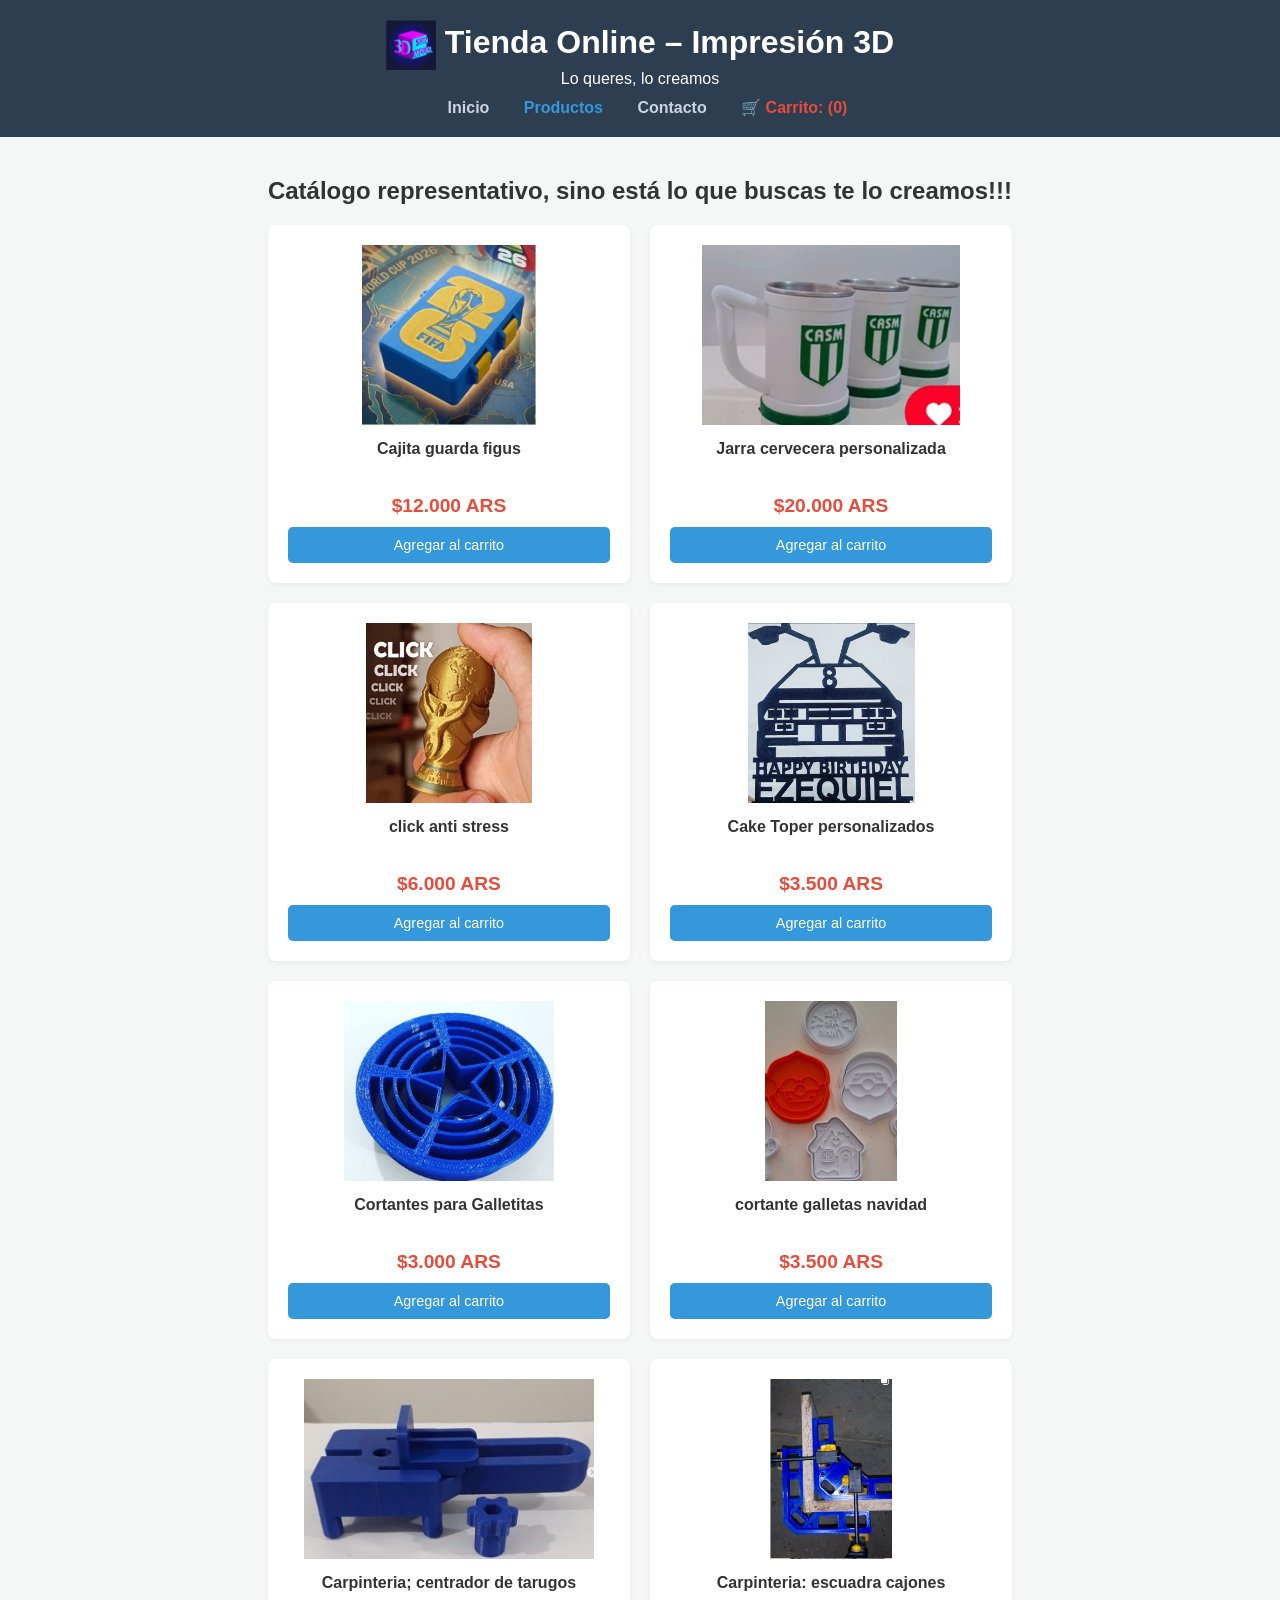
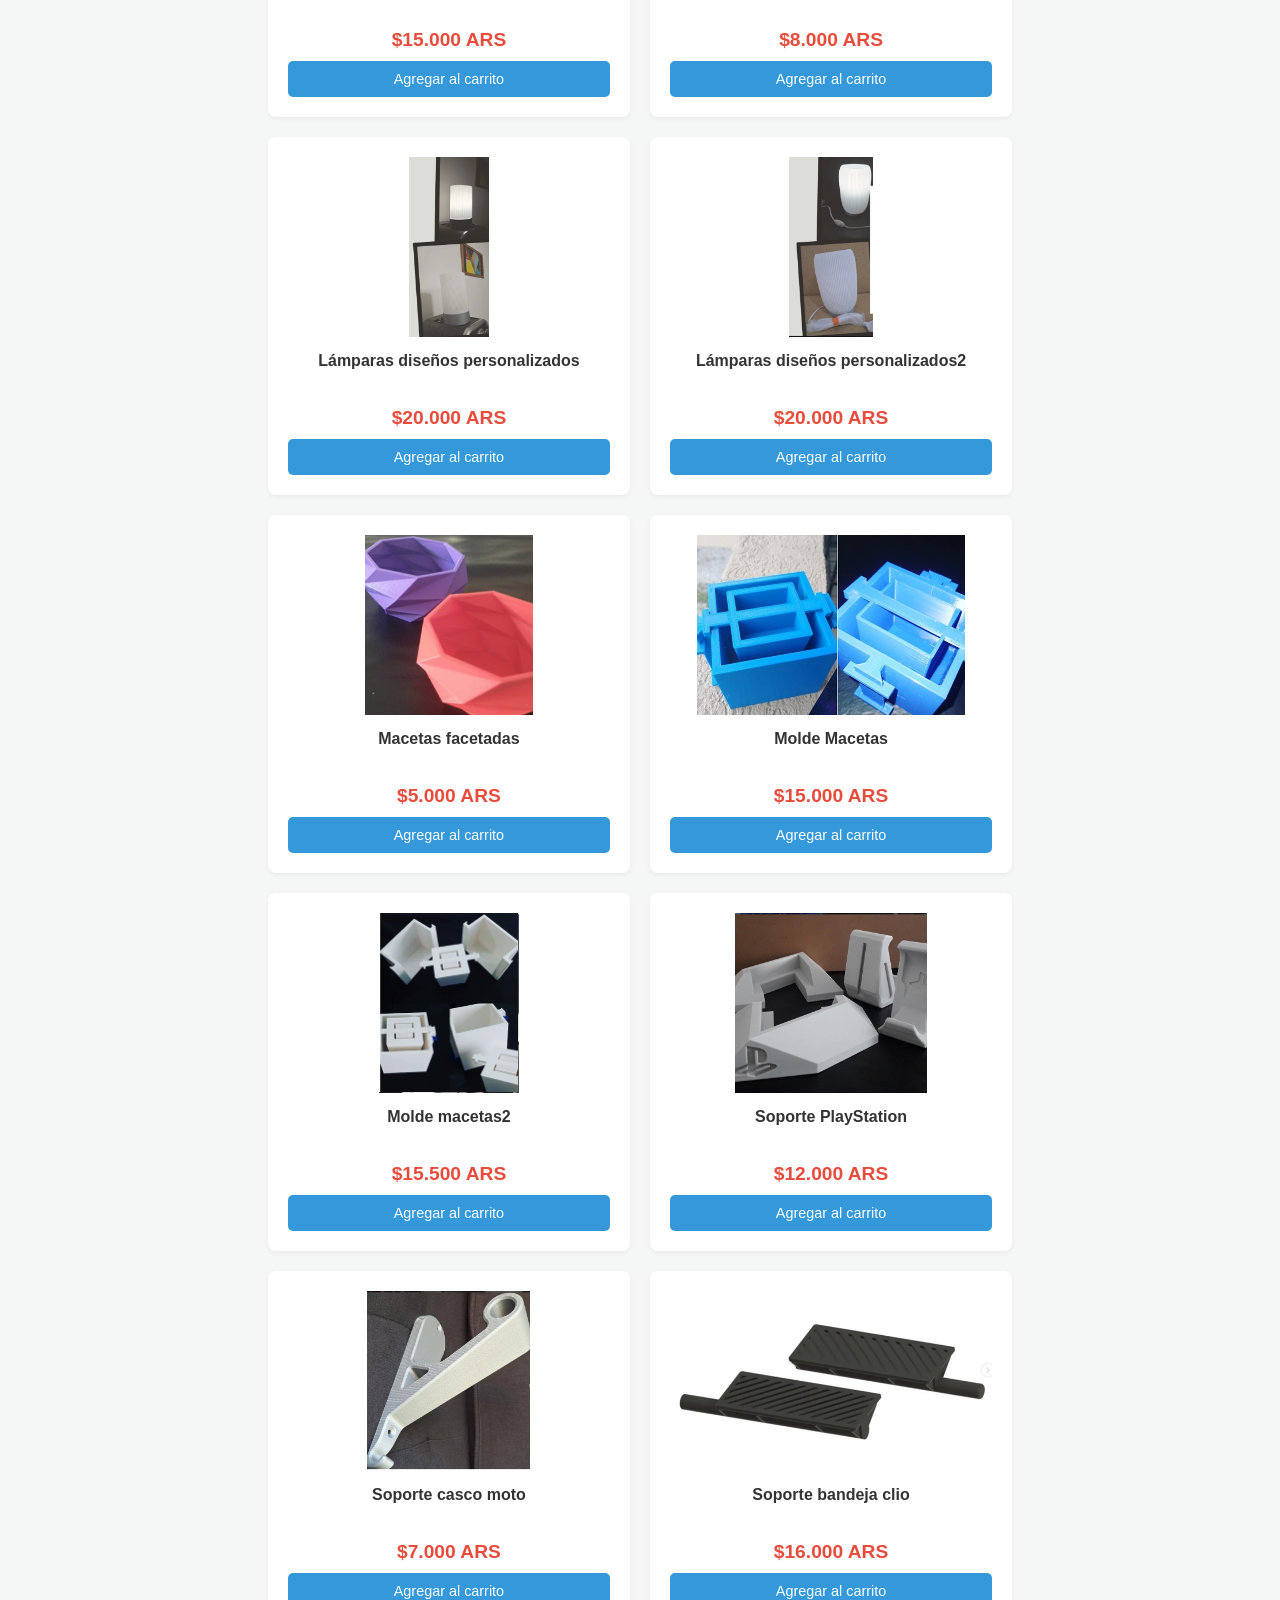
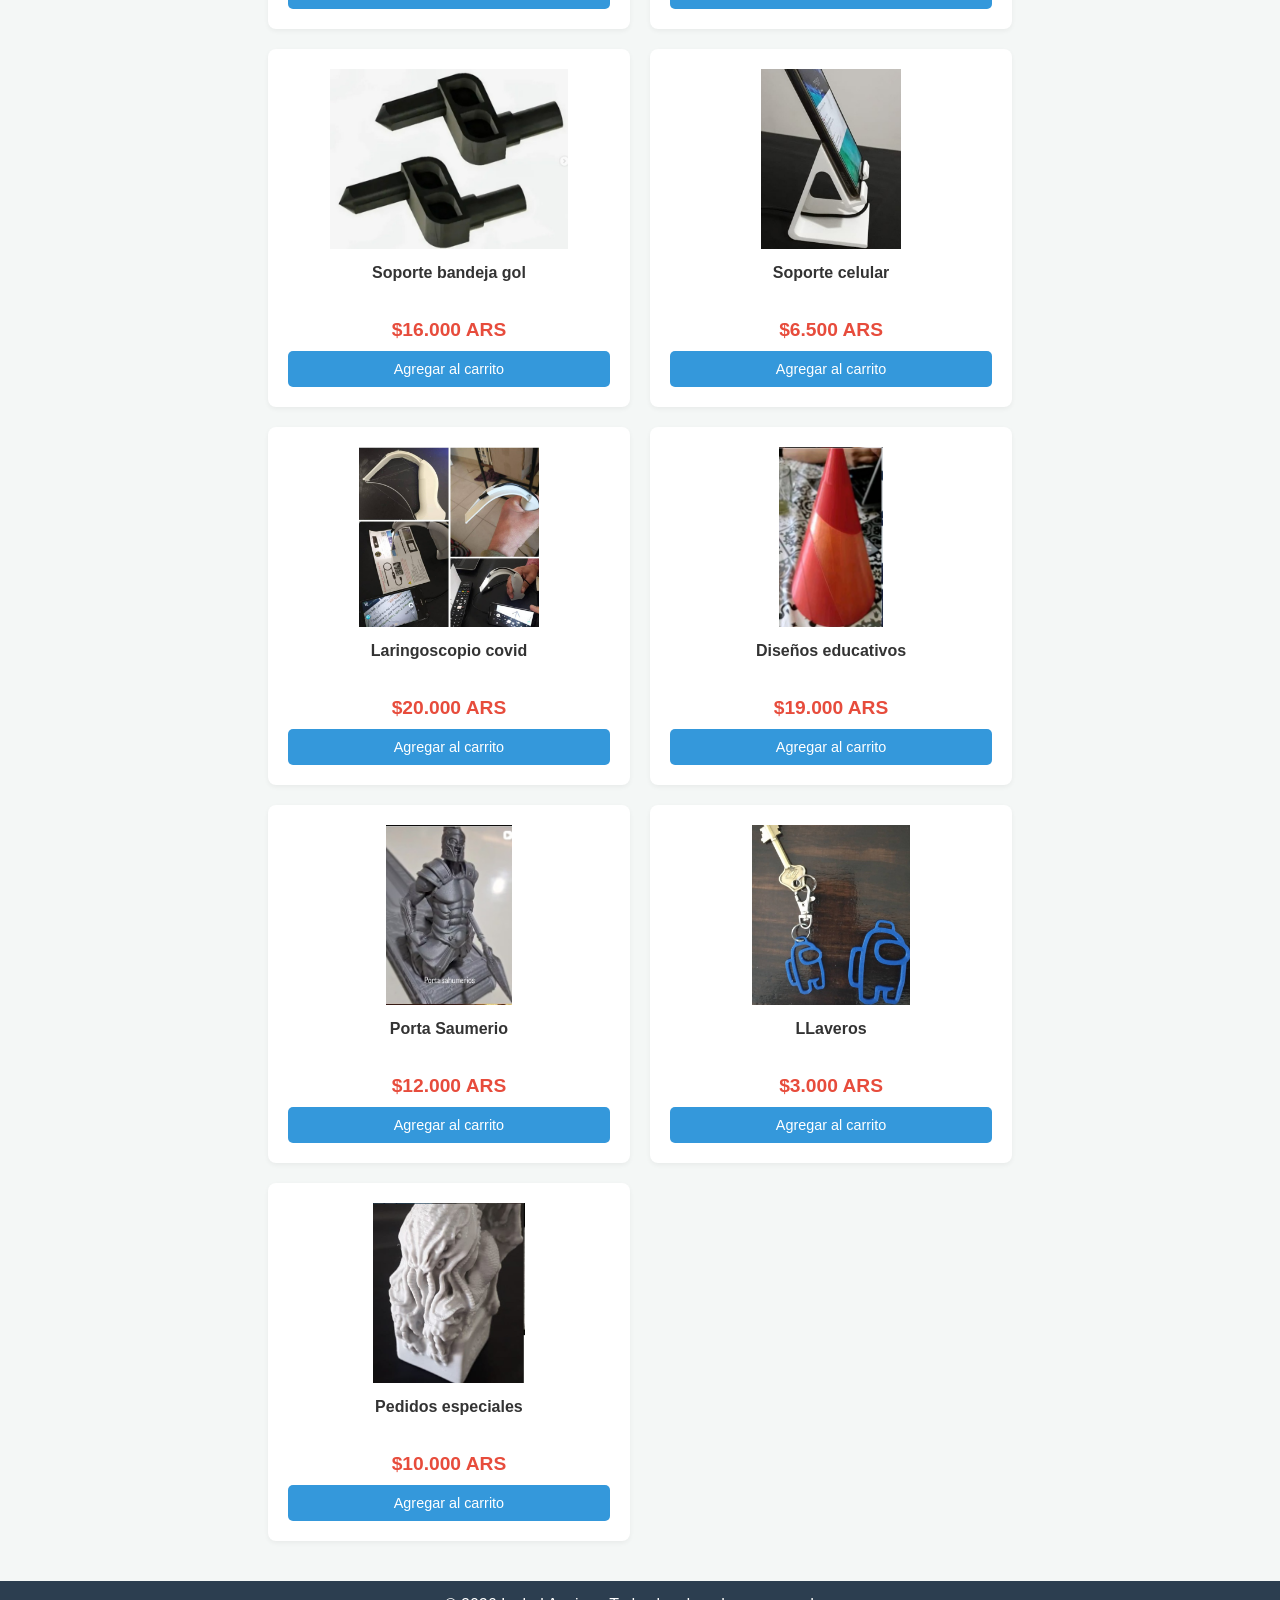
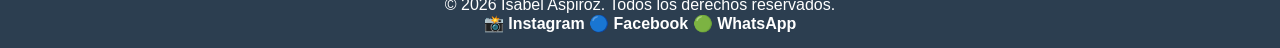
==== tienda.html @ 47d0d699 "Proyecto Impresion 3D terminado." ====
<!DOCTYPE html>
<html lang="es">
<head>
    <meta charset="UTF-8">
    <meta name="viewport" content="width=device-width, initial-scale=1.0">
    <title>Mi Tienda — Productos</title>
    <link rel="stylesheet" href="styles.css">
</head>
<body>
    <header>
        <h1><img src="logopagina.jpg" alt="Logo Tienda Online" style="height: 50px; vertical-align: middle;">
        Tienda Online – Impresión 3D
        </h1>
        <p class="subtitle">Lo queres, lo creamos</p>
        <nav>
            <a href="index.html">Inicio</a>
            <a href="tienda.html" class="active">Productos</a>
            <a href="contacto.html">Contacto</a>
            <span id="cart-counter" style="color: #e74c3c; font-weight: bold; margin-left: 15px;">🛒 Carrito: (0)</span>
        </nav>
    </header>

    <main class="container">
        <h2>Catálogo representativo, sino está lo que buscas te lo creamos!!!</h2>
        <div id="product-container" class="product-grid">
            <p class="loading">Cargando catálogo tecnológico desde la API...</p>
        </div>
    </main>

    <footer>
        <div class="footer-content">
             <p>&copy; 2026 Isabel Aspiroz. Todos los derechos reservados.</p>
            <div class="footer-socials">
                <a href="https://www.instagram.com/3d_sanmiguel/?hl=es" target="_blank" aria-label="Instagram" style="color: #ffffff !important; text-decoration: none; font-weight: bold;">  📸   Instagram</a>
                <a href="https://www.facebook.com/Techpul18/about" target="_blank" aria-label="Facebook" style="color: #ffffff !important; text-decoration: none; font-weight: bold;">  🔵   Facebook</a>
                <a href="https://wa.me/1161454808" target="_blank" aria-label="WhatsApp" style="color: #ffffff !important; text-decoration: none; font-weight: bold;">  🟢   WhatsApp</a>
            </div>
        </div>
    </footer>
    <script src="script.js"></script>
</body>
</html>
---- styles.css ----
* {
    box-sizing: border-box;
    margin: 0;
    padding: 0;
    font-family: 'Segoe UI', Tahoma, Geneva, Verdana, sans-serif;
}

body {
    background-color: #f4f7f6;
    color: #333;
    display: flex;
    flex-direction: column;
    min-height: 100vh;
}

header {
    background-color: #2c3e50;
    color: white;
    padding: 20px;
    text-align: center;
}

nav {
    margin-top: 10px;
}

nav a {
    color: #cbd5e1;
    text-decoration: none;
    margin: 0 15px;
    font-weight: bold;
}

nav a.active, nav a:hover {
    color: #3498db;
}

.container {
    max-width: 1000px;
    margin: 40px auto;
    padding: 0 20px;
    flex: 1;
}

.hero {
    background-color: white;
    padding: 40px;
    border-radius: 8px;
    text-align: center;
    box-shadow: 0 4px 6px rgba(0,0,0,0.1);
}

.btn {
    display: inline-block;
    background-color: #3498db;
    color: white;
    padding: 10px 20px;
    text-decoration: none;
    border-radius: 5px;
    margin-top: 15px;
    border: none;
    cursor: pointer;
    transition: background-color 0.3s ease; /* Se le agregó la transición suave */
}

.product-grid {
    display: grid;
    grid-template-columns: repeat(auto-fit, minmax(250px, 1fr));
    gap: 20px;
    margin-top: 20px;
}

.product-card {
    background-color: white;
    padding: 20px;
    border-radius: 8px;
    box-shadow: 0 2px 5px rgba(0,0,0,0.05);
    text-align: center;
}

.price {
    display: block;
    color: #e74c3c;
    font-size: 1.2rem;
    font-weight: bold;
    margin-top: 10px;
}

.contact-form {
    background-color: white;
    padding: 30px;
    border-radius: 8px;
    box-shadow: 0 2px 5px rgba(0,0,0,0.05);
    max-width: 500px;
    margin: 0 auto;
}

.form-group {
    margin-bottom: 15px;
}

.form-group label {
    display: block;
    margin-bottom: 5px;
    font-weight: bold;
}

.form-group input {
    width: 100%;
    padding: 10px;
    border: 1px solid #ccc;
    border-radius: 4px;
}

.form-message {
    text-align: center;
    margin-top: 15px;
    font-weight: bold;
}

footer {
    background-color: #2c3e50;
    color: white;
    text-align: center;
    padding: 15px;
    margin-top: auto;
}
.img-wrapper {
    width: 100%;
    height: 180px;
    display: flex;
    justify-content: center;
    align-items: center;
    background-color: white;
    margin-bottom: 15px;
    overflow: hidden;
}

.img-wrapper img {
    max-width: 100%;
    max-height: 100%;
    object-fit: contain;
}

.product-card h3 {
    font-size: 1rem;
    height: 45px;
    overflow: hidden;
    text-overflow: ellipsis;
    display: -webkit-box;
    -webkit-line-clamp: 2;
    -webkit-box-orient: vertical;
    margin-bottom: 10px;
}

.btn-cart {
    width: 100%;
    font-size: 0.9rem;
    margin-top: 10px;
}

.loading, .error {
    grid-column: 1 / -1;
    text-align: center;
    font-size: 1.2rem;
    padding: 40px;
}
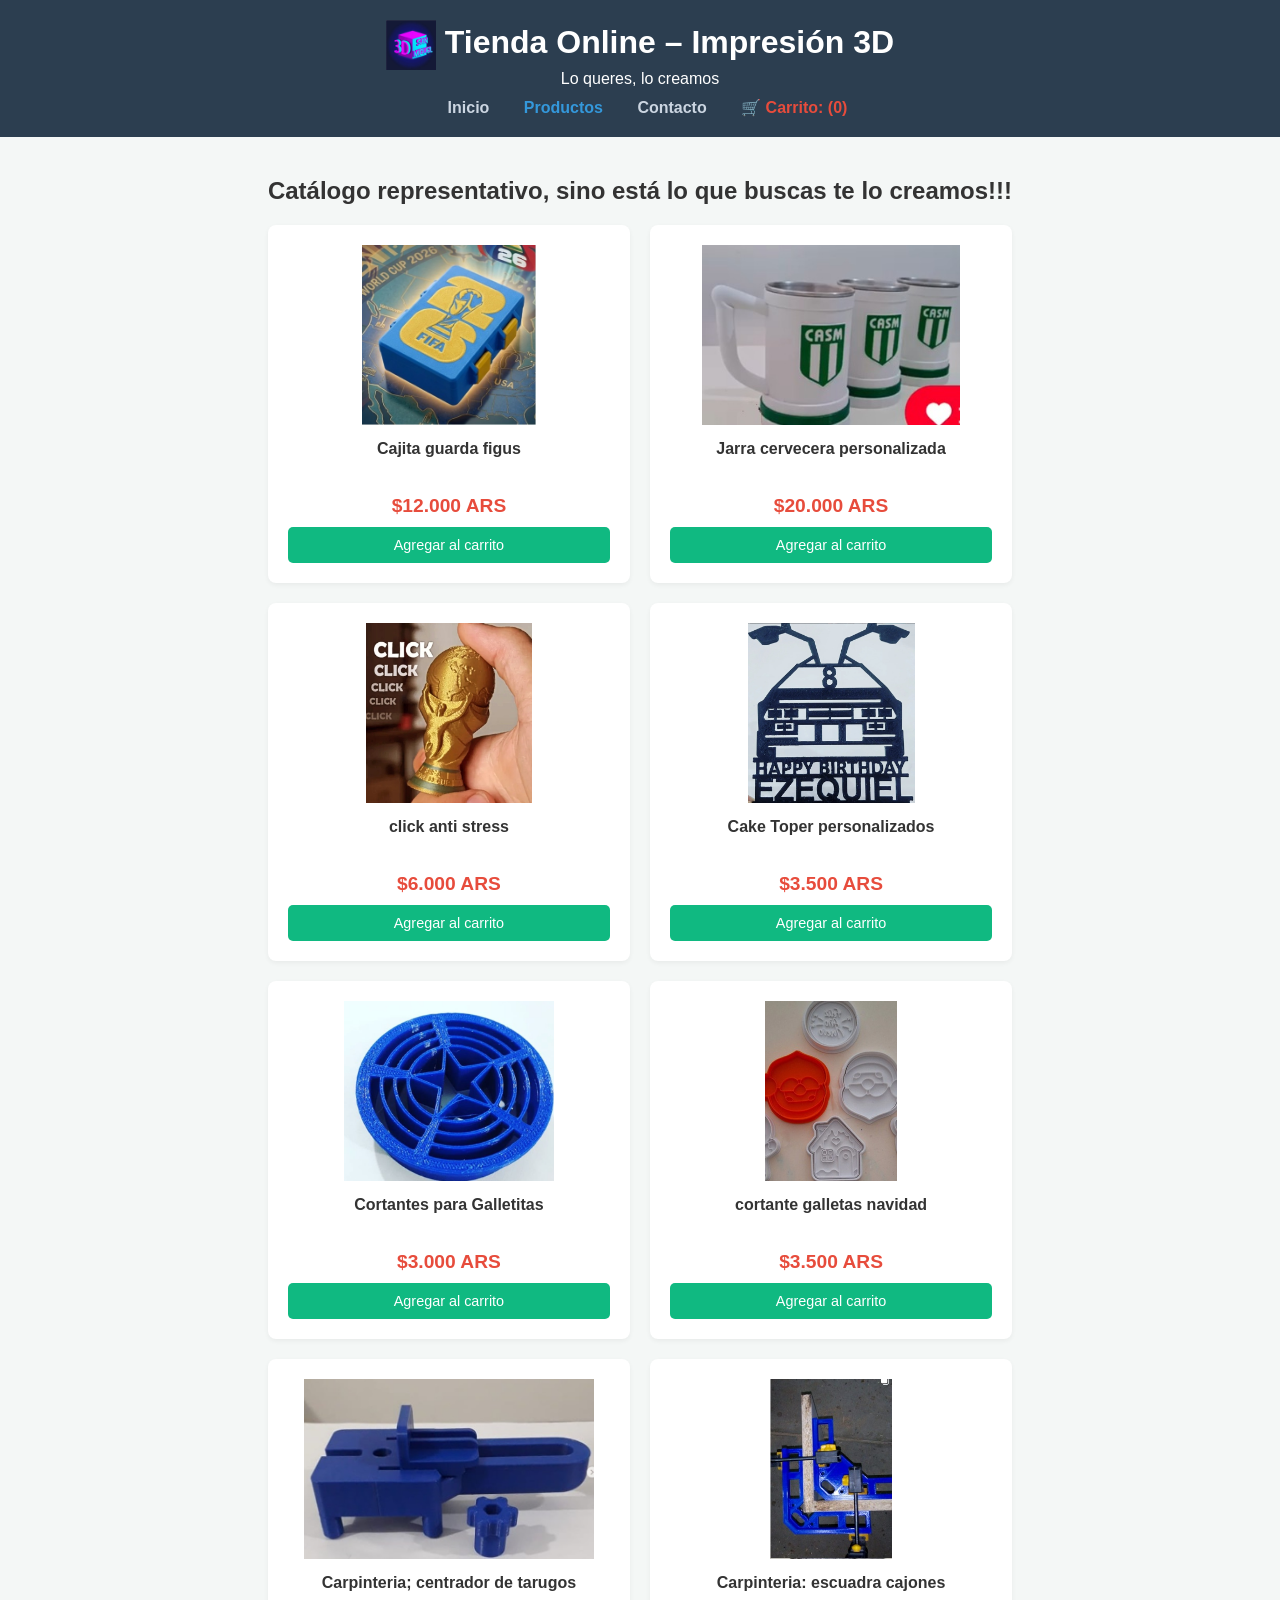
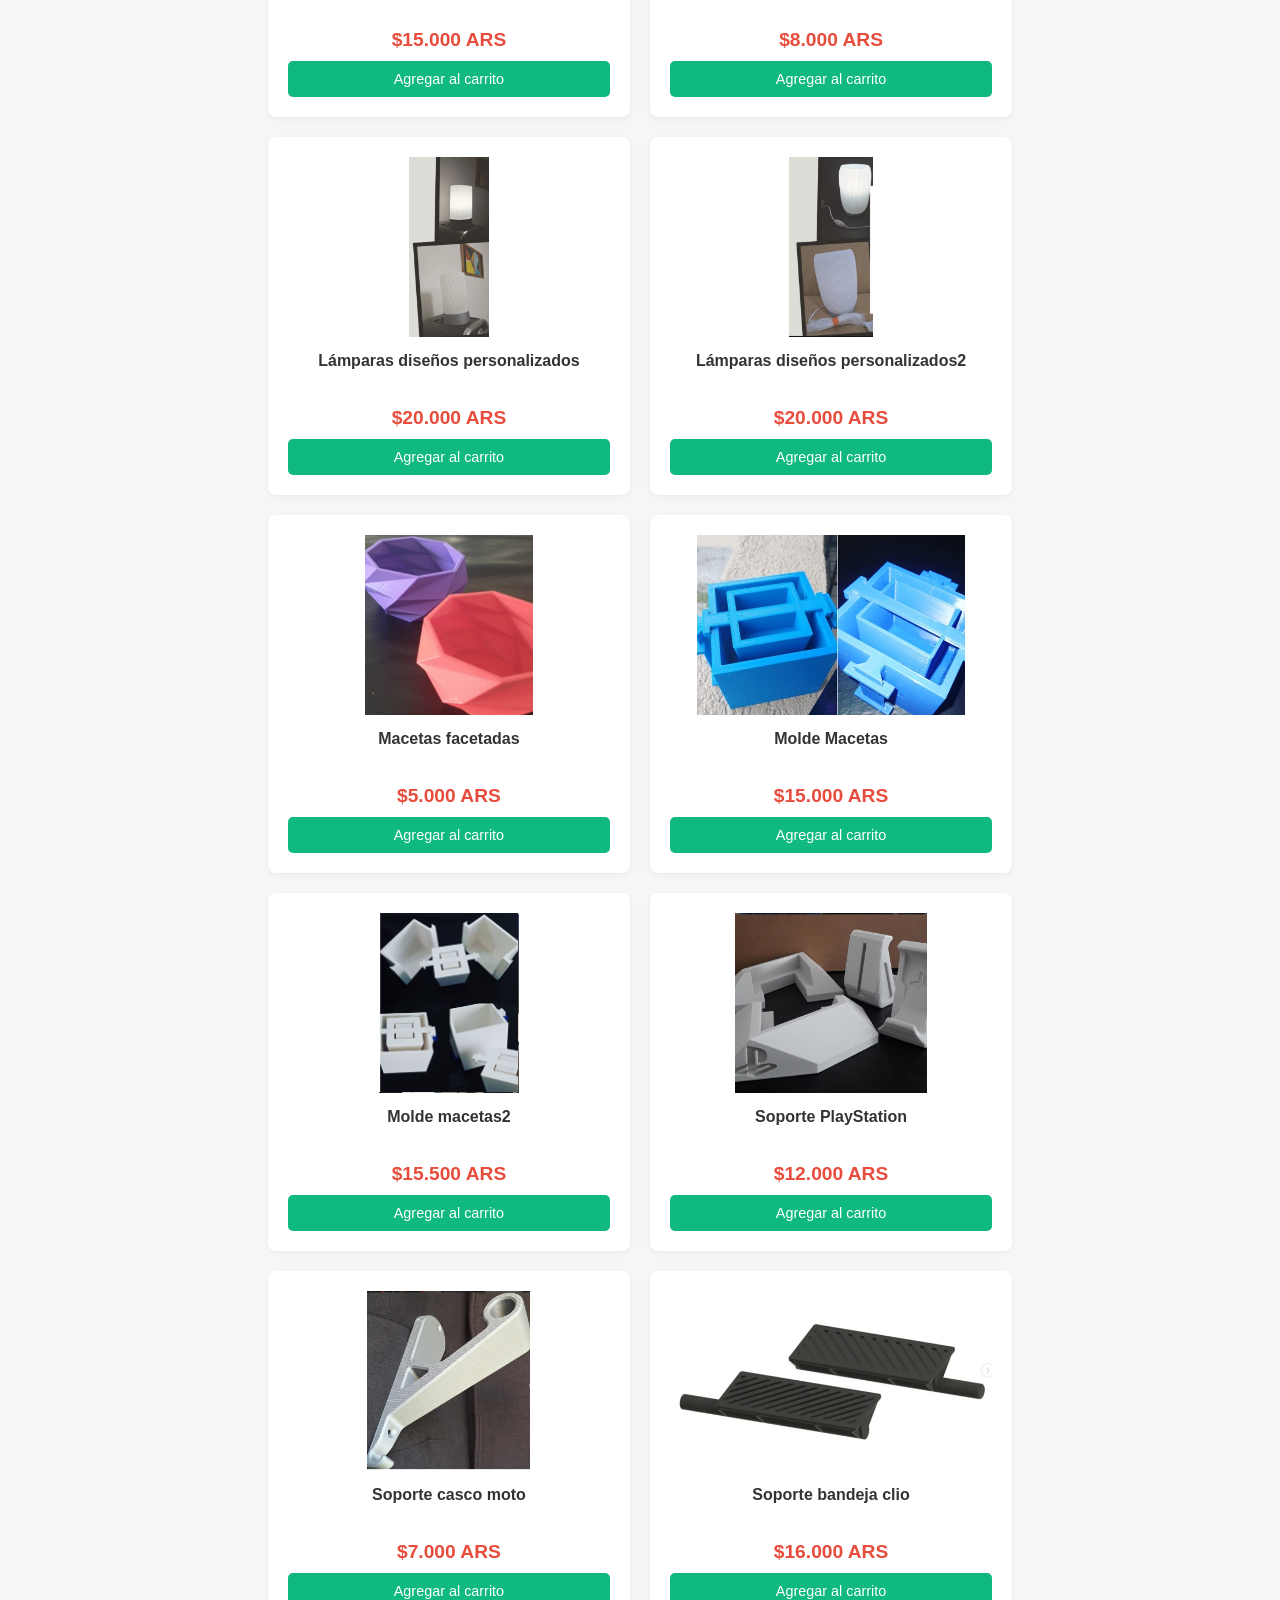
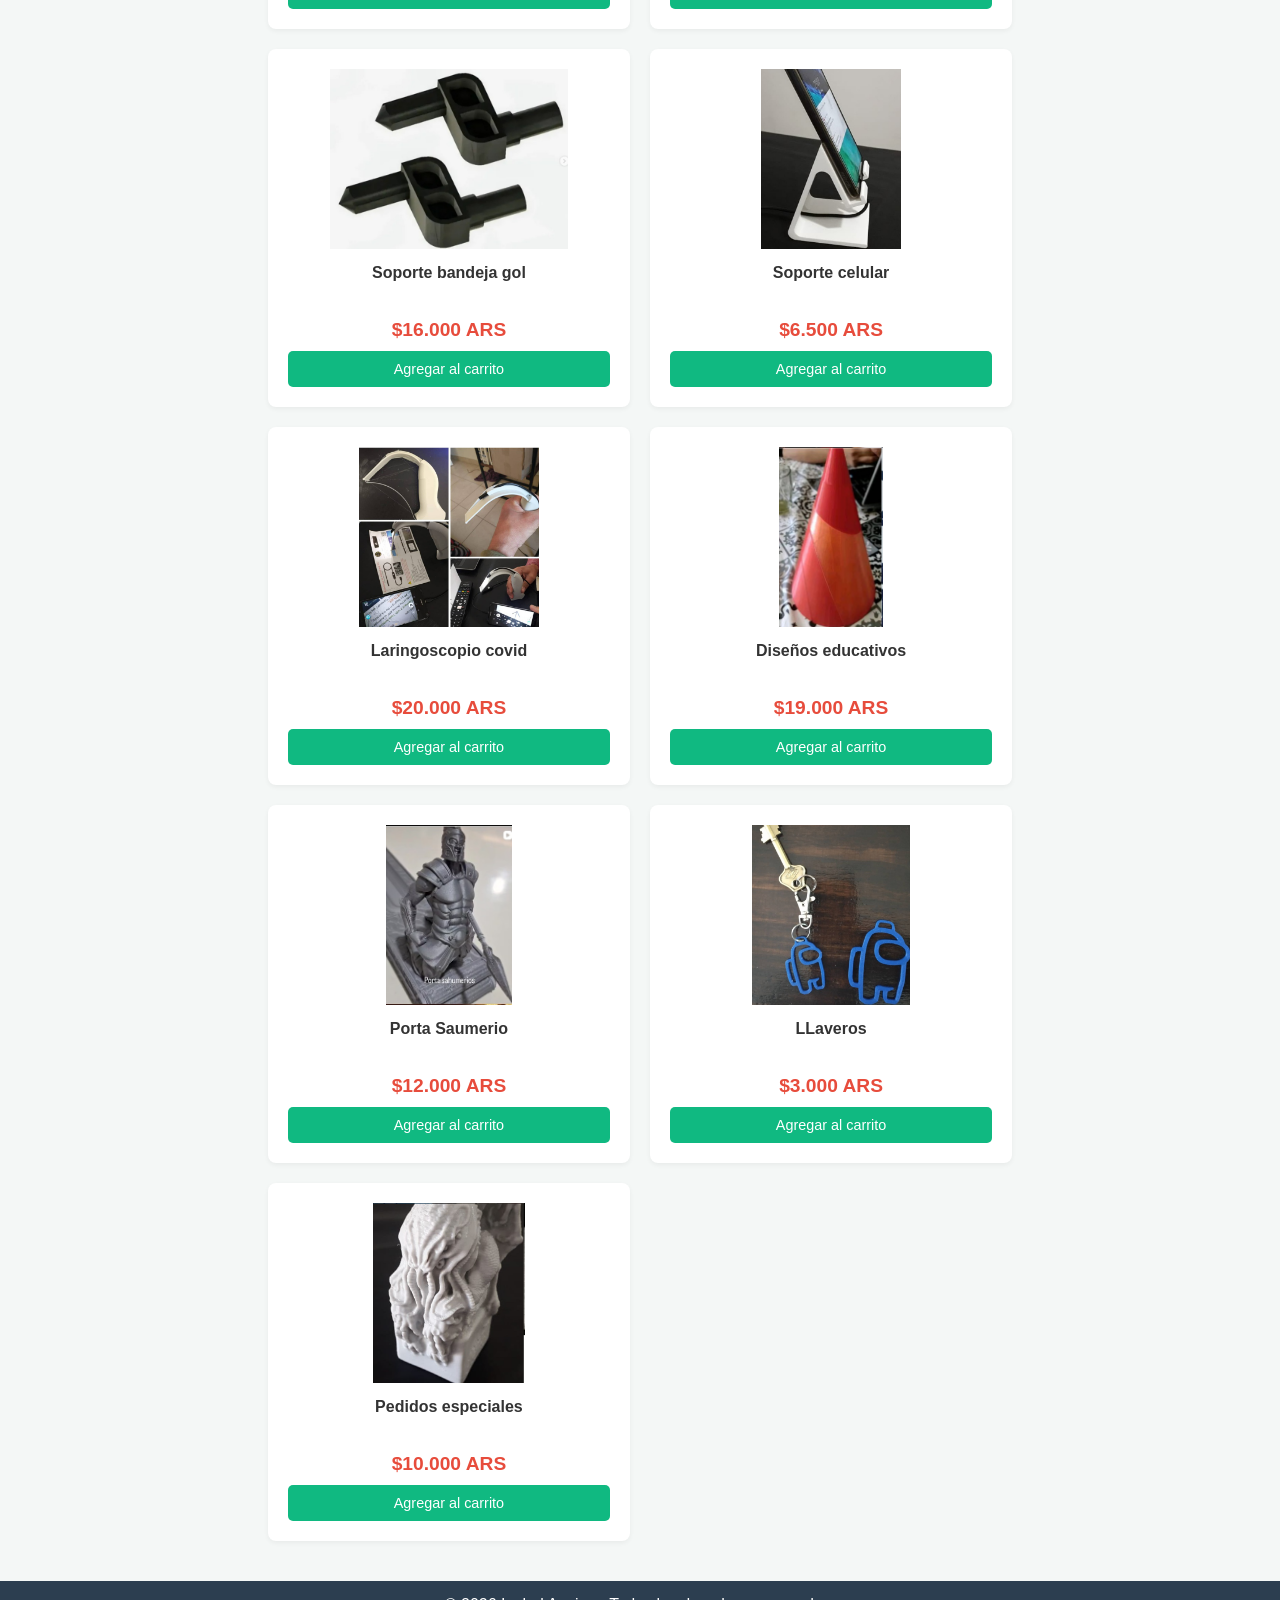
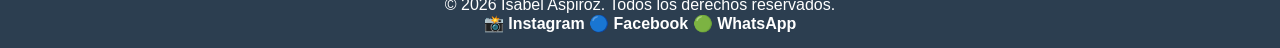
==== commit ac4bbe09: "Add welcome section to tienda.html" ====
--- a/tienda.html
+++ b/tienda.html
@@ -20,13 +20,29 @@
         </nav>
     </header>
 
-    <main class="container">
+<main class="container">
+    <section id="section-inicio" style="display: none;">
+        <div class="welcome-box" style="text-align: center; padding: 20px; background: white; border-radius: 8px; box-shadow: 0 4px 6px rgba(0,0,0,0.1); max-width: 400px; margin: 20px auto;">
+            <h2>Bienvenidxs a nuestro sitio web</h2>
+            <p>Especialistas en crear soluciones a tu medida:</p>
+            <ul style="list-style: none; padding: 0; text-align: left; display: inline-block;">
+                <li>🔹 Diseños educativos y artísticos exclusivos</li>
+                <li>🧠 Personalización de objetos</li>
+                <li>💡 Lámparas y accesorios para el hogar</li>
+                <li>🛠️ Herramientas y piezas de uso diario</li>
+                <li>🚗 Repuestos para autos</li>
+            </ul>
+            <br><br>
+            <button type="button" id="btn-comprar-ahora" style="background-color: #3498db; color: white; border: none; padding: 10px 20px; border-radius: 4px; font-weight: bold; cursor: pointer;">Comprar ahora</button>
+        </div>
+    </section>
+    <section id="section-productos">
         <h2>Catálogo representativo, sino está lo que buscas te lo creamos!!!</h2>
         <div id="product-container" class="product-grid">
             <p class="loading">Cargando catálogo tecnológico desde la API...</p>
         </div>
-    </main>
-
+    </section>
+</main>
     <footer>
         <div class="footer-content">
              <p>&copy; 2026 Isabel Aspiroz. Todos los derechos reservados.</p>
@@ -39,4 +55,4 @@
     </footer>
     <script src="script.js"></script>
 </body>
-</html>+</html>
--- a/styles.css
+++ b/styles.css
@@ -52,7 +52,7 @@
 
 .btn {
     display: inline-block;
-    background-color: #3498db;
+    background-color: #10b981;
     color: white;
     padding: 10px 20px;
     text-decoration: none;
